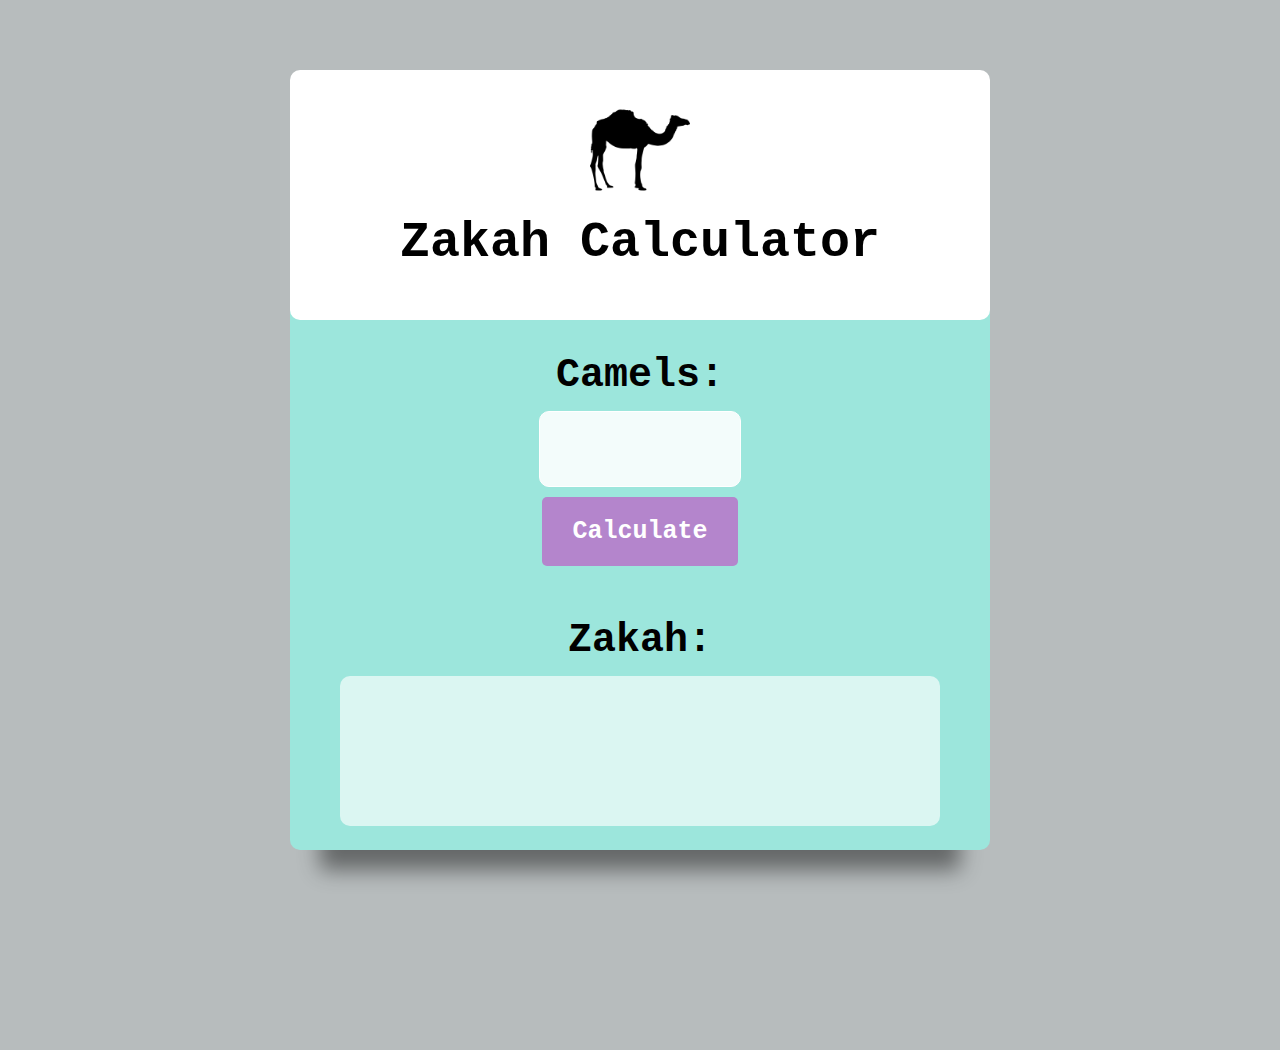
==== index.html @ 466db5ad "Add files via upload" ====
<!DOCTYPE html>
<html>
<head>
    <link rel="stylesheet" href="zakah.css">
    <title>Zakah Calculator for Camels</title>
    <meta name="viewport" content="width=device-width, initial-scale=4.0">
    <link rel="icon" href="favicon.png">
    <link rel="shortcut icon" href="favicon.png">
</head>
<body style="background-color: hsl(190, 4%, 73%)">
    <div id="box">
    <div id="titlebox"><img src="camel.png" id="pic"><h1 id="title">Zakah Calculator</h1></div>
    <h2 id="subtitle">Camels:</h2>
    <input type="number" max="1600" id="numCamels" class="no-spin" required>
    <br>
    <button type="button" id="button" onclick="calculateZakah()">Calculate</button>
    <br>
    <br>
    <h2 id="subtitle2">Zakah:</h2>
    <div id="zakahdiv">
    <strong><p id="zakahResult"></p></strong>
    </div>
    </div>
    <script src="zakah.js"></script>
</body>
</html>
---- zakah.css ----
@media screen and (max-width: 3000px) {
#button {
  font-size: 20px;
  font-weight: bold;
  font-family: 'Courier New', Courier, monospace;
  padding: 15px;
  border: 2px;
  color: hsl(0, 0%, 100%);
  background-color: hsl(280, 41%, 66%);
  border-radius: 5px;
  cursor: pointer;
  transition: background-color 0.5s ease
}


#button:hover {
  font-size: 20px;
  border: 2px;
  font-weight: bold;
  padding: 15px;
  color: hsl(280, 41%, 66%);
  background-color: hsl(0, 0%, 100%);
  border-radius: 5px;
  cursor: pointer;
}

#titlebox {
  text-align: center;
  font-family: 'Courier New', Courier, monospace;
  background-color: hsl(0, 0%, 100%);
  width: auto;
  height: 150px;
  color: #000;
  padding: 10px;
  border-radius: 10px;
  }

#box {
  text-align: center;
  background-color: hsla(172, 72%, 76%, 0.829);
  max-width: 100%;
  height: 90%;
  box-sizing: border-box;
  padding-bottom: 20%;
  color: #000;
  border-radius: 10px;
  box-shadow: 0px 50px 20px -30px rgba(0,0,0,0.45);
  }

#numCamels {
  font-size: 20px;
  font-family: 'Courier New', Courier, monospace;
  font-weight: bold;
  padding: 20px;
  background-color: hsla(0, 0%, 100%, 0.877);
  border: 1px solid hsl(0, 0%, 100%);
  border-radius: 10px;
  margin-bottom: 10px;
  margin-top: -10px;
  width: 100px;
  text-align: center;
}

#title {
  color:rgb(0, 0, 0);
  font-weight: 9000;
}

#subtitle {
  color:rgb(0, 0, 0);
  font-family: 'Courier New', Courier, monospace;
  font-size: 27px;
}
#subtitle2 {
  color:rgb(0, 0, 0);
  font-family: 'Courier New', Courier, monospace;
  font-size: 27px;
}

#pic {
  height: 50px;
  width: 50px;
  margin-top: 20px;
  margin-bottom: -20px;
}

#zakahResult {
  font-family: 'Courier New', Courier, monospace;
  font-size: 18.3px;
  color:#000;
  padding-top: 30px;
  border-radius: 10px;
  width: auto;
  height: 70px;
  text-align: center;
  opacity: 1;
}

#zakahdiv {
  padding-bottom: 10px;
  background-color: hsla(0, 0%, 100%, 0.637);
  border-radius: 10px;
  margin-bottom: -40px;
  margin-left: 20px;
  margin-right: 20px;
  margin-top: -10px;
  width: auto;
  height: 70px;
  text-align: center;
  opacity: 1;
}
@keyframes fadeIn {
  from {
    opacity: 0;
  }
  to {
    opacity: 1;
  }
}

.fade-in {
  animation: fadeIn 1s ease;
}

input.no-spin::-webkit-inner-spin-button,
input.no-spin::-webkit-outer-spin-button {
-webkit-appearance: none;
appearance: none;
margin: 0;
}
}
@media screen and (min-width: 992px) {
#button {
  font-size: 25px;
  font-weight: bold;
  font-family: 'Courier New', Courier, monospace;
  padding-right: 30px;
  padding-left: 30px;
  padding-top: 20px;
  padding-bottom: 20px;
  border: 2px;
  color: hsl(0, 0%, 100%);
  background-color: hsl(280, 41%, 66%);
  border-radius: 5px;
  cursor: pointer;
  transition: background-color 0.5s ease
 }
  
  
#button:hover {
  font-size: 25px;
  border: 2px;
  font-weight: bold;
  padding-right: 30px;
  padding-left: 30px;
  padding-top: 20px;
  padding-bottom: 20px;
  color: hsl(280, 41%, 66%);
  background-color: hsl(0, 0%, 100%);
  border-radius: 5px;
  cursor: pointer;
}

#titlebox {
  text-align: center;
  font-family: 'Courier New', Courier, monospace;
  background-color: hsl(0, 0%, 100%);
  width: auto;
  color: #000;
  margin-top: -150px;
  padding: 50px;
  border-radius: 10px;
  }

#box {
  text-align: center;
  background-color: hsla(172, 72%, 76%, 0.829);
  width: 700px;
  height: 650px;
  color: #000;
  border-radius: 10px;
  box-shadow: 0px 50px 20px -30px rgba(0,0,0,0.45);
  margin-left: auto;
  margin-right: auto;
  margin-top: 200px;
  margin-bottom: 200px;
  padding-top: 20px;
  }

#numCamels {
  font-size: 30px;
  font-family: 'Courier New', Courier, monospace;
  font-weight: bold;
  padding-left: 50px;
  padding-right: 50px;
  background-color: hsla(0, 0%, 100%, 0.877);
  border: 1px solid hsl(0, 0%, 100%);
  border-radius: 10px;
  margin-bottom: 10px;
  margin-top: -20px;
  width: 100px;
  text-align: center;
}

#title {
  color:rgb(0, 0, 0);
  font-weight: 9000;
  font-size: 50px;
}

#subtitle {
  color:rgb(0, 0, 0);
  font-family: 'Courier New', Courier, monospace;
  font-size: 40px;
}
#subtitle2 {
  color:rgb(0, 0, 0);
  font-family: 'Courier New', Courier, monospace;
  font-size: 40px;
}

#pic {
  height: 100px;
  width: 100px;
  margin-top: -20px;
  margin-bottom: -25px;
}

#zakahResult {
  font-family: 'Courier New', Courier, monospace;
  font-size: 30px;
  color:#000;
  padding-bottom: 10px;
  padding-top: 20px;
  border-radius: 10px;
  width: auto;
  height: 50px;
  text-align: center;
  opacity: 1;
}

body {
  overflow: hidden
}

#zakahdiv {
  padding-top: 10px;
  padding-bottom: 40px;
  background-color: hsla(0, 0%, 100%, 0.637);
  border-radius: 10px;
  margin-bottom: 10px;
  margin-left: 50px;
  margin-right: 50px;
  margin-top: -20px;
  width: auto;
  height: 100px;
  text-align: center;
  opacity: 1;
}
@keyframes fadeIn {
  from {
    opacity: 0;
  }
  to {
    opacity: 1;
  }
}

.fade-in {
  animation: fadeIn 1s ease;
}

input.no-spin::-webkit-inner-spin-button,
input.no-spin::-webkit-outer-spin-button {
-webkit-appearance: none;
appearance: none;
margin: 0;
}
}
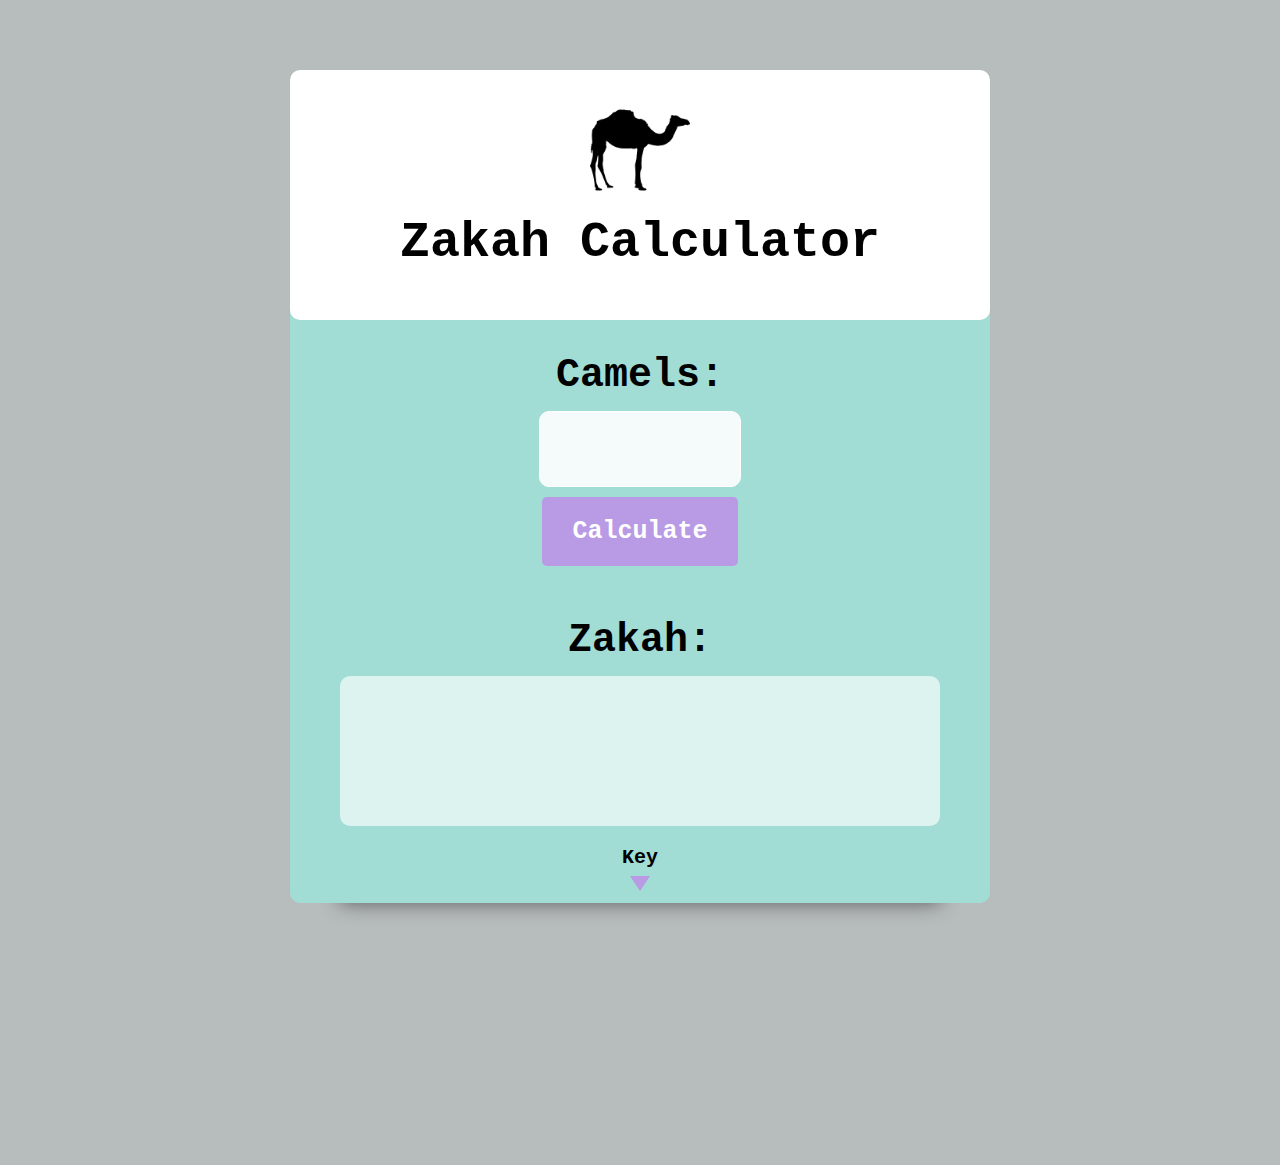
==== commit 00fce2e3: "Add files via upload" ====
--- a/index.html
+++ b/index.html
@@ -3,11 +3,12 @@
 <head>
     <link rel="stylesheet" href="zakah.css">
     <title>Zakah Calculator for Camels</title>
-    <meta name="viewport" content="width=device-width, initial-scale=4.0">
+    <meta name="viewport" content="width=device-width, initial-scale=1.0">
     <link rel="icon" href="favicon.png">
     <link rel="shortcut icon" href="favicon.png">
 </head>
 <body style="background-color: hsl(190, 4%, 73%)">
+    <div id="container">
     <div id="box">
     <div id="titlebox"><img src="camel.png" id="pic"><h1 id="title">Zakah Calculator</h1></div>
     <h2 id="subtitle">Camels:</h2>
@@ -18,7 +19,20 @@
     <br>
     <h2 id="subtitle2">Zakah:</h2>
     <div id="zakahdiv">
-    <strong><p id="zakahResult"></p></strong>
+        <strong><p id="zakahResult"></p></strong>
+    </div>
+    <div id="atext">Key</div>
+    <center><div id="arrow" onclick="toggleArrowAndKey()"></div></center>
+    <br>
+    <br>
+    <div id="key">
+        <strong><p>Bint Makhād: An almost 2-year-old she-camel</p></strong>
+        <strong><p>Bint Labūn: An almost 3-year-old she-camel</p></strong>
+        <strong><p>Hiqqah: An almost 4-year-old she-camel</p></strong>
+        <strong><p>Jadha'ah: An almost 5-year-old she-camel</p></strong>
+    </div>
+    <br>
+    <br>
     </div>
     </div>
     <script src="zakah.js"></script>
@@ -27,4 +41,3 @@
 
 
 
-
--- a/zakah.css
+++ b/zakah.css
@@ -1,282 +1,366 @@
 
 @media screen and (max-width: 3000px) {
-#button {
-  font-size: 20px;
-  font-weight: bold;
-  font-family: 'Courier New', Courier, monospace;
-  padding: 15px;
-  border: 2px;
-  color: hsl(0, 0%, 100%);
-  background-color: hsl(280, 41%, 66%);
-  border-radius: 5px;
-  cursor: pointer;
-  transition: background-color 0.5s ease
-}
-
-
-#button:hover {
-  font-size: 20px;
-  border: 2px;
-  font-weight: bold;
-  padding: 15px;
-  color: hsl(280, 41%, 66%);
-  background-color: hsl(0, 0%, 100%);
-  border-radius: 5px;
-  cursor: pointer;
-}
-
-#titlebox {
-  text-align: center;
-  font-family: 'Courier New', Courier, monospace;
-  background-color: hsl(0, 0%, 100%);
-  width: auto;
-  height: 150px;
-  color: #000;
-  padding: 10px;
-  border-radius: 10px;
-  }
-
-#box {
-  text-align: center;
-  background-color: hsla(172, 72%, 76%, 0.829);
-  max-width: 100%;
-  height: 90%;
-  box-sizing: border-box;
-  padding-bottom: 20%;
-  color: #000;
-  border-radius: 10px;
-  box-shadow: 0px 50px 20px -30px rgba(0,0,0,0.45);
-  }
-
-#numCamels {
-  font-size: 20px;
-  font-family: 'Courier New', Courier, monospace;
-  font-weight: bold;
-  padding: 20px;
-  background-color: hsla(0, 0%, 100%, 0.877);
-  border: 1px solid hsl(0, 0%, 100%);
-  border-radius: 10px;
-  margin-bottom: 10px;
-  margin-top: -10px;
-  width: 100px;
-  text-align: center;
-}
-
-#title {
-  color:rgb(0, 0, 0);
-  font-weight: 9000;
-}
-
-#subtitle {
-  color:rgb(0, 0, 0);
-  font-family: 'Courier New', Courier, monospace;
-  font-size: 27px;
-}
-#subtitle2 {
-  color:rgb(0, 0, 0);
-  font-family: 'Courier New', Courier, monospace;
-  font-size: 27px;
-}
-
-#pic {
-  height: 50px;
-  width: 50px;
-  margin-top: 20px;
-  margin-bottom: -20px;
-}
-
-#zakahResult {
-  font-family: 'Courier New', Courier, monospace;
-  font-size: 18.3px;
-  color:#000;
-  padding-top: 30px;
-  border-radius: 10px;
-  width: auto;
-  height: 70px;
-  text-align: center;
-  opacity: 1;
-}
-
-#zakahdiv {
-  padding-bottom: 10px;
-  background-color: hsla(0, 0%, 100%, 0.637);
-  border-radius: 10px;
-  margin-bottom: -40px;
-  margin-left: 20px;
-  margin-right: 20px;
-  margin-top: -10px;
-  width: auto;
-  height: 70px;
-  text-align: center;
-  opacity: 1;
-}
-@keyframes fadeIn {
-  from {
-    opacity: 0;
-  }
-  to {
+  #button {
+    font-size: 20px;
+    font-weight: bold;
+    font-family: 'Courier New', Courier, monospace;
+    padding: 15px;
+    border: 2px;
+    color: hsl(0, 0%, 100%);
+    background-color: hsl(264, 59%, 75%);
+    border-radius: 5px;
+    cursor: pointer;
+    transition: background-color 0.5s ease
+  }
+  
+  #button:hover {
+    font-size: 20px;
+    border: 2px;
+    font-weight: bold;
+    padding: 15px;
+    color: hsl(264, 59%, 75%);
+    background-color: hsl(0, 0%, 100%);
+    border-radius: 5px;
+    cursor: pointer;
+  }
+  
+  #titlebox {
+    text-align: center;
+    font-family: 'Courier New', Courier, monospace;
+    background-color: hsl(0, 0%, 100%);
+    width: auto;
+    height: 150px;
+    color: #000;
+    padding: 10px;
+    border-radius: 10px;
+    }
+  
+  #box {
+    text-align: center;
+    background-color: hsl(172, 46%, 75%);
+    max-width: 100%;
+    height: 605px;
+    box-sizing: border-box;
+    padding-bottom: 20%;
+    color: #000;
+    border-radius: 10px;
+    box-shadow: 0px 50px 20px -50px rgba(0,0,0,0.45);
+    position: initial;
+    z-index: 1;
+    }
+
+  #key {
+    text-align: center;
+    font-family: 'Courier New', Courier, monospace;
+    font-size: 12px;
+    background-color: hsl(0, 0%, 100%);
+    width: auto;
+    color: #000;
+    padding: 20px;
+    margin-top: -35px;
+    border-radius: 10px;
+    display: block;
+    transform: translateY(-240px);
+    transition: transform 0.5s ease;
+    z-index: -1;
+    position: relative;
+    box-shadow: 0px 50px 20px -50px rgba(0,0,0,0.45);
+    }
+  
+  #atext {
+    font-size: 20px;
+    font-family: 'Courier New', Courier, monospace;
+    font-weight: bold;
+    padding-bottom: 7px;
+    padding-top: 55px;
+    }
+  
+  #arrow {
+      width: 0;
+      height: 0;
+      rotate: 180deg;
+      border-left: 10px solid transparent;
+      border-right: 10px solid transparent;
+      border-bottom: 15px solid hsl(264, 59%, 75%);
+      cursor: pointer;
+      transition: transform 0.3s ease;
+      }
+  
+  #arrow.collapsed {
+      transform: rotate(0deg);
+      transition: transform 0.3s ease;
+      }
+  
+  #numCamels {
+    font-size: 20px;
+    font-family: 'Courier New', Courier, monospace;
+    font-weight: bold;
+    padding: 20px;
+    background-color: hsla(0, 0%, 100%, 0.877);
+    border: 1px solid hsl(0, 0%, 100%);
+    border-radius: 10px;
+    margin-bottom: 10px;
+    margin-top: -10px;
+    width: 100px;
+    text-align: center;
+  }
+  
+  #title {
+    color:rgb(0, 0, 0);
+  }
+  
+  #subtitle {
+    color:rgb(0, 0, 0);
+    font-family: 'Courier New', Courier, monospace;
+    font-size: 27px;
+  }
+  #subtitle2 {
+    color:rgb(0, 0, 0);
+    font-family: 'Courier New', Courier, monospace;
+    font-size: 27px;
+  }
+  
+  #pic {
+    height: 50px;
+    width: 50px;
+    margin-top: 20px;
+    margin-bottom: -20px;
+  }
+  
+  #zakahResult {
+    font-family: 'Courier New', Courier, monospace;
+    font-size: 18.3px;
+    color:#000;
+    padding-top: 30px;
+    border-radius: 10px;
+    width: auto;
+    height: 70px;
+    text-align: center;
     opacity: 1;
   }
-}
-
-.fade-in {
-  animation: fadeIn 1s ease;
-}
-
-input.no-spin::-webkit-inner-spin-button,
-input.no-spin::-webkit-outer-spin-button {
--webkit-appearance: none;
-appearance: none;
-margin: 0;
-}
-}
-@media screen and (min-width: 992px) {
-#button {
-  font-size: 25px;
-  font-weight: bold;
-  font-family: 'Courier New', Courier, monospace;
-  padding-right: 30px;
-  padding-left: 30px;
-  padding-top: 20px;
-  padding-bottom: 20px;
-  border: 2px;
-  color: hsl(0, 0%, 100%);
-  background-color: hsl(280, 41%, 66%);
-  border-radius: 5px;
-  cursor: pointer;
-  transition: background-color 0.5s ease
- }
-  
-  
-#button:hover {
-  font-size: 25px;
-  border: 2px;
-  font-weight: bold;
-  padding-right: 30px;
-  padding-left: 30px;
-  padding-top: 20px;
-  padding-bottom: 20px;
-  color: hsl(280, 41%, 66%);
-  background-color: hsl(0, 0%, 100%);
-  border-radius: 5px;
-  cursor: pointer;
-}
-
-#titlebox {
-  text-align: center;
-  font-family: 'Courier New', Courier, monospace;
-  background-color: hsl(0, 0%, 100%);
-  width: auto;
-  color: #000;
-  margin-top: -150px;
-  padding: 50px;
-  border-radius: 10px;
-  }
-
-#box {
-  text-align: center;
-  background-color: hsla(172, 72%, 76%, 0.829);
-  width: 700px;
-  height: 650px;
-  color: #000;
-  border-radius: 10px;
-  box-shadow: 0px 50px 20px -30px rgba(0,0,0,0.45);
-  margin-left: auto;
-  margin-right: auto;
-  margin-top: 200px;
-  margin-bottom: 200px;
-  padding-top: 20px;
-  }
-
-#numCamels {
-  font-size: 30px;
-  font-family: 'Courier New', Courier, monospace;
-  font-weight: bold;
-  padding-left: 50px;
-  padding-right: 50px;
-  background-color: hsla(0, 0%, 100%, 0.877);
-  border: 1px solid hsl(0, 0%, 100%);
-  border-radius: 10px;
-  margin-bottom: 10px;
-  margin-top: -20px;
-  width: 100px;
-  text-align: center;
-}
-
-#title {
-  color:rgb(0, 0, 0);
-  font-weight: 9000;
-  font-size: 50px;
-}
-
-#subtitle {
-  color:rgb(0, 0, 0);
-  font-family: 'Courier New', Courier, monospace;
-  font-size: 40px;
-}
-#subtitle2 {
-  color:rgb(0, 0, 0);
-  font-family: 'Courier New', Courier, monospace;
-  font-size: 40px;
-}
-
-#pic {
-  height: 100px;
-  width: 100px;
-  margin-top: -20px;
-  margin-bottom: -25px;
-}
-
-#zakahResult {
-  font-family: 'Courier New', Courier, monospace;
-  font-size: 30px;
-  color:#000;
-  padding-bottom: 10px;
-  padding-top: 20px;
-  border-radius: 10px;
-  width: auto;
-  height: 50px;
-  text-align: center;
-  opacity: 1;
-}
-
-body {
-  overflow: hidden
-}
-
-#zakahdiv {
-  padding-top: 10px;
-  padding-bottom: 40px;
-  background-color: hsla(0, 0%, 100%, 0.637);
-  border-radius: 10px;
-  margin-bottom: 10px;
-  margin-left: 50px;
-  margin-right: 50px;
-  margin-top: -20px;
-  width: auto;
-  height: 100px;
-  text-align: center;
-  opacity: 1;
-}
-@keyframes fadeIn {
-  from {
-    opacity: 0;
-  }
-  to {
+  
+  #zakahdiv {
+    padding-bottom: 10px;
+    background-color: hsla(0, 0%, 100%, 0.637);
+    border-radius: 10px;
+    margin-bottom: -40px;
+    margin-left: 20px;
+    margin-right: 20px;
+    margin-top: -10px;
+    width: auto;
+    height: 70px;
+    text-align: center;
     opacity: 1;
   }
-}
-
-.fade-in {
-  animation: fadeIn 1s ease;
-}
-
-input.no-spin::-webkit-inner-spin-button,
-input.no-spin::-webkit-outer-spin-button {
--webkit-appearance: none;
-appearance: none;
-margin: 0;
-}
-}
-
-
+  @keyframes fadeIn {
+    from {
+      opacity: 0;
+    }
+    to {
+      opacity: 1;
+    }
+  }
+  
+  .fade-in {
+    animation: fadeIn 1s ease;
+  }
+  
+  input.no-spin::-webkit-inner-spin-button,
+  input.no-spin::-webkit-outer-spin-button {
+  -webkit-appearance: none;
+  appearance: none;
+  margin: 0;
+  }
+  }
+  
+  @media screen and (min-width: 992px) {
+  #button {
+    font-size: 25px;
+    font-weight: bold;
+    font-family: 'Courier New', Courier, monospace;
+    padding-right: 30px;
+    padding-left: 30px;
+    padding-top: 20px;
+    padding-bottom: 20px;
+    border: 2px;
+    color: hsl(0, 0%, 100%);
+    background-color: hsl(264, 59%, 75%);
+    border-radius: 5px;
+    cursor: pointer;
+    transition: background-color 0.5s ease
+   }
+    
+  #button:hover {
+    font-size: 25px;
+    border: 2px;
+    font-weight: bold;
+    padding-right: 30px;
+    padding-left: 30px;
+    padding-top: 20px;
+    padding-bottom: 20px;
+    color: hsl(264, 59%, 75%);
+    background-color: hsl(0, 0%, 100%);
+    border-radius: 5px;
+    cursor: pointer;
+  }
+  
+  #titlebox {
+    text-align: center;
+    font-family: 'Courier New', Courier, monospace;
+    background-color: hsl(0, 0%, 100%);
+    width: auto;
+    color: #000;
+    margin-top: -150px;
+    padding: 50px;
+    border-radius: 10px;
+    }
+
+  #key {
+    text-align: center;
+    font-family: 'Courier New', Courier, monospace;
+    font-size: 20px;
+    background-color: hsl(0, 0%, 100%);
+    box-shadow: 0px 50px 20px -50px rgba(0,0,0,0.45);
+    width: auto;
+    color: #000;
+    border-radius: 10px;
+    margin-top: -30px;
+    display: block;
+    transform: translateY(-240px);
+    transition: transform 0.5s ease;
+    z-index: -1;
+    position: relative;
+    }
+    
+  #box {
+    text-align: center;
+    background-color: hsl(172, 46%, 75%);
+    width: 700px;
+    height: 703px;
+    color: #000;
+    border-radius: 10px;
+    box-shadow: 0px 50px 20px -50px rgba(0,0,0,0.45);
+    margin-left: auto;
+    margin-right: auto;
+    margin-top: 200px;
+    margin-bottom: 200px;
+    padding-top: 20px;
+    position: initial;
+    z-index: 1;
+    }
+
+  #atext {
+    font-size: 20px;
+    font-family: 'Courier New', Courier, monospace;
+    font-weight: bold;
+    padding-bottom: 7px;
+    padding-top: 10px;
+    }
+
+  #arrow {
+    width: 0;
+    height: 0;
+    rotate: 180deg;
+    border-left: 10px solid transparent;
+    border-right: 10px solid transparent;
+    border-bottom: 15px solid hsl(264, 59%, 75%);
+    cursor: pointer;
+    transition: transform 0.3s ease;
+    }
+
+  #arrow.collapsed {
+    transform: rotate(0deg);
+    transition: transform 0.3s ease;
+    }
+    
+  #numCamels {
+    font-size: 30px;
+    font-family: 'Courier New', Courier, monospace;
+    font-weight: bold;
+    padding-left: 60px;
+    padding-right: 40px;
+    padding-top: 20px;
+    padding-bottom: 20px;
+    background-color: hsla(0, 0%, 100%, 0.877);
+    border: 1px solid hsl(0, 0%, 100%);
+    border-radius: 10px;
+    margin-bottom: 10px;
+    margin-top: -20px;
+    width: 100px;
+    text-align: center;
+  }
+  
+  #title {
+    color:rgb(0, 0, 0);
+    font-size: 50px;
+  }
+  
+  #subtitle {
+    color:rgb(0, 0, 0);
+    font-family: 'Courier New', Courier, monospace;
+    font-size: 40px;
+  }
+
+  #subtitle2 {
+    color:rgb(0, 0, 0);
+    font-family: 'Courier New', Courier, monospace;
+    font-size: 40px;
+  }
+  
+  #pic {
+    height: 100px;
+    width: 100px;
+    margin-top: -20px;
+    margin-bottom: -25px;
+  }
+  
+  #zakahResult {
+    font-family: 'Courier New', Courier, monospace;
+    font-size: 30px;
+    color:#000;
+    padding-bottom: 10px;
+    padding-top: 20px;
+    border-radius: 10px;
+    width: auto;
+    height: 50px;
+    text-align: center;
+    opacity: 1;
+  }
+  
+  #zakahdiv {
+    padding-top: 10px;
+    padding-bottom: 40px;
+    background-color: hsla(0, 0%, 100%, 0.637);
+    border-radius: 10px;
+    margin-bottom: 10px;
+    margin-left: 50px;
+    margin-right: 50px;
+    margin-top: -20px;
+    width: auto;
+    height: 100px;
+    text-align: center;
+    opacity: 1;
+    z-index: 1;
+  }
+  @keyframes fadeIn {
+    from {
+      opacity: 0;
+    }
+    to {
+      opacity: 1;
+    }
+  }
+  
+  .fade-in {
+    animation: fadeIn 1s ease;
+  }
+  
+  input.no-spin::-webkit-inner-spin-button,
+  input.no-spin::-webkit-outer-spin-button {
+  -webkit-appearance: none;
+  appearance: none;
+  margin: 0;
+  }
+  }
+  
+  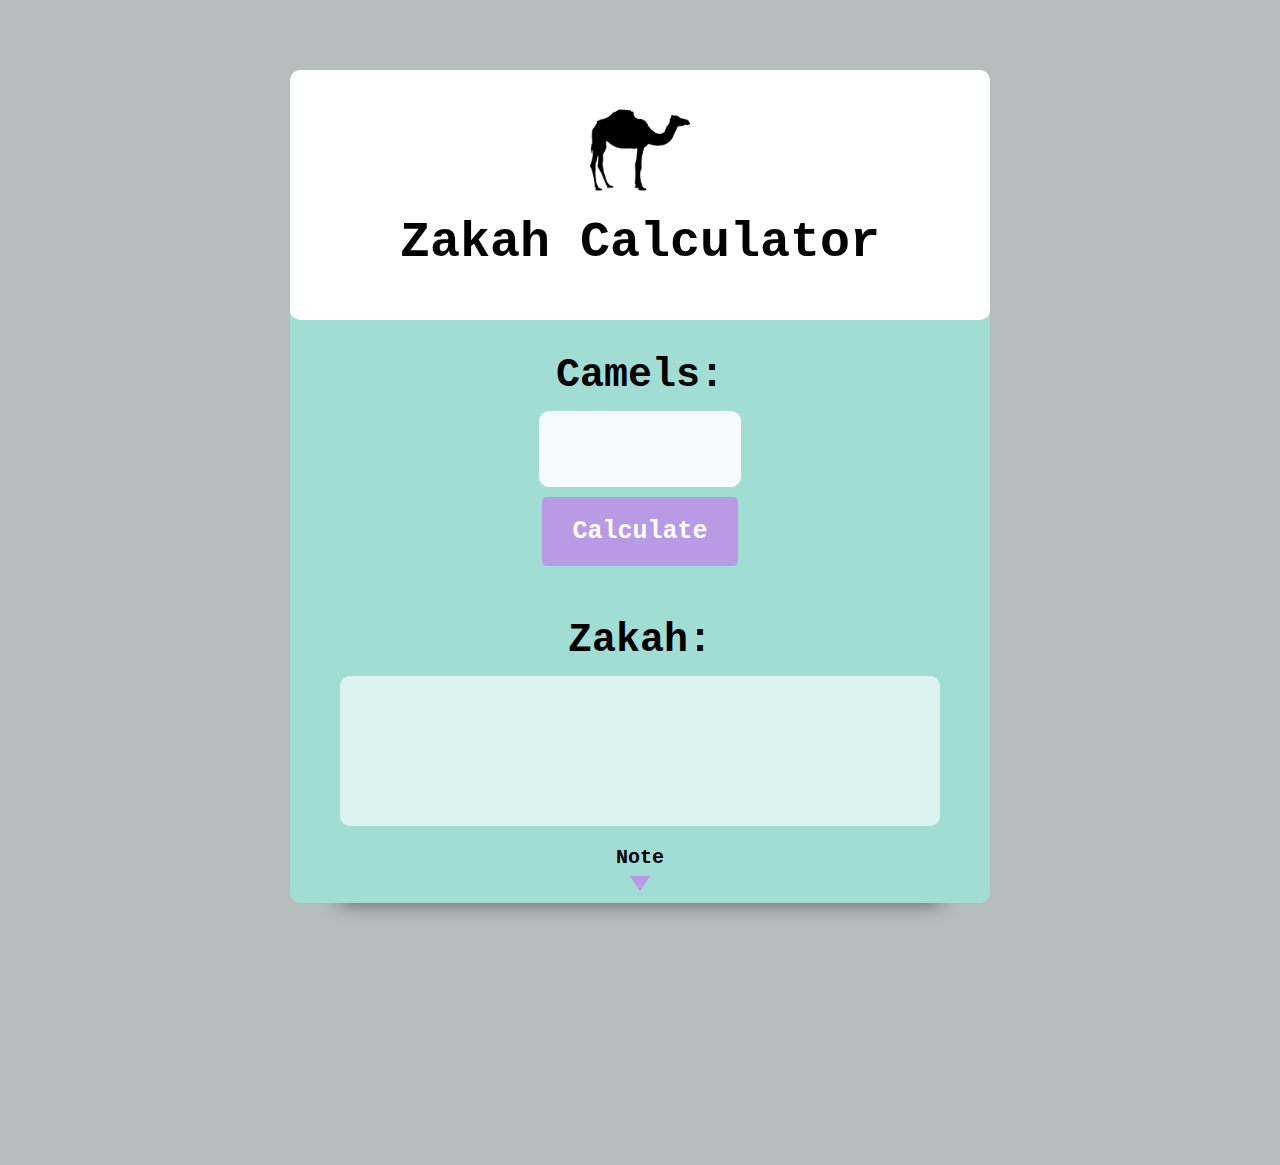
==== commit 2d38fc5b: "Update index.html" ====
--- a/index.html
+++ b/index.html
@@ -21,7 +21,7 @@
     <div id="zakahdiv">
         <strong><p id="zakahResult"></p></strong>
     </div>
-    <div id="atext">Key</div>
+    <div id="atext">Note</div>
     <center><div id="arrow" onclick="toggleArrowAndKey()"></div></center>
     <br>
     <br>
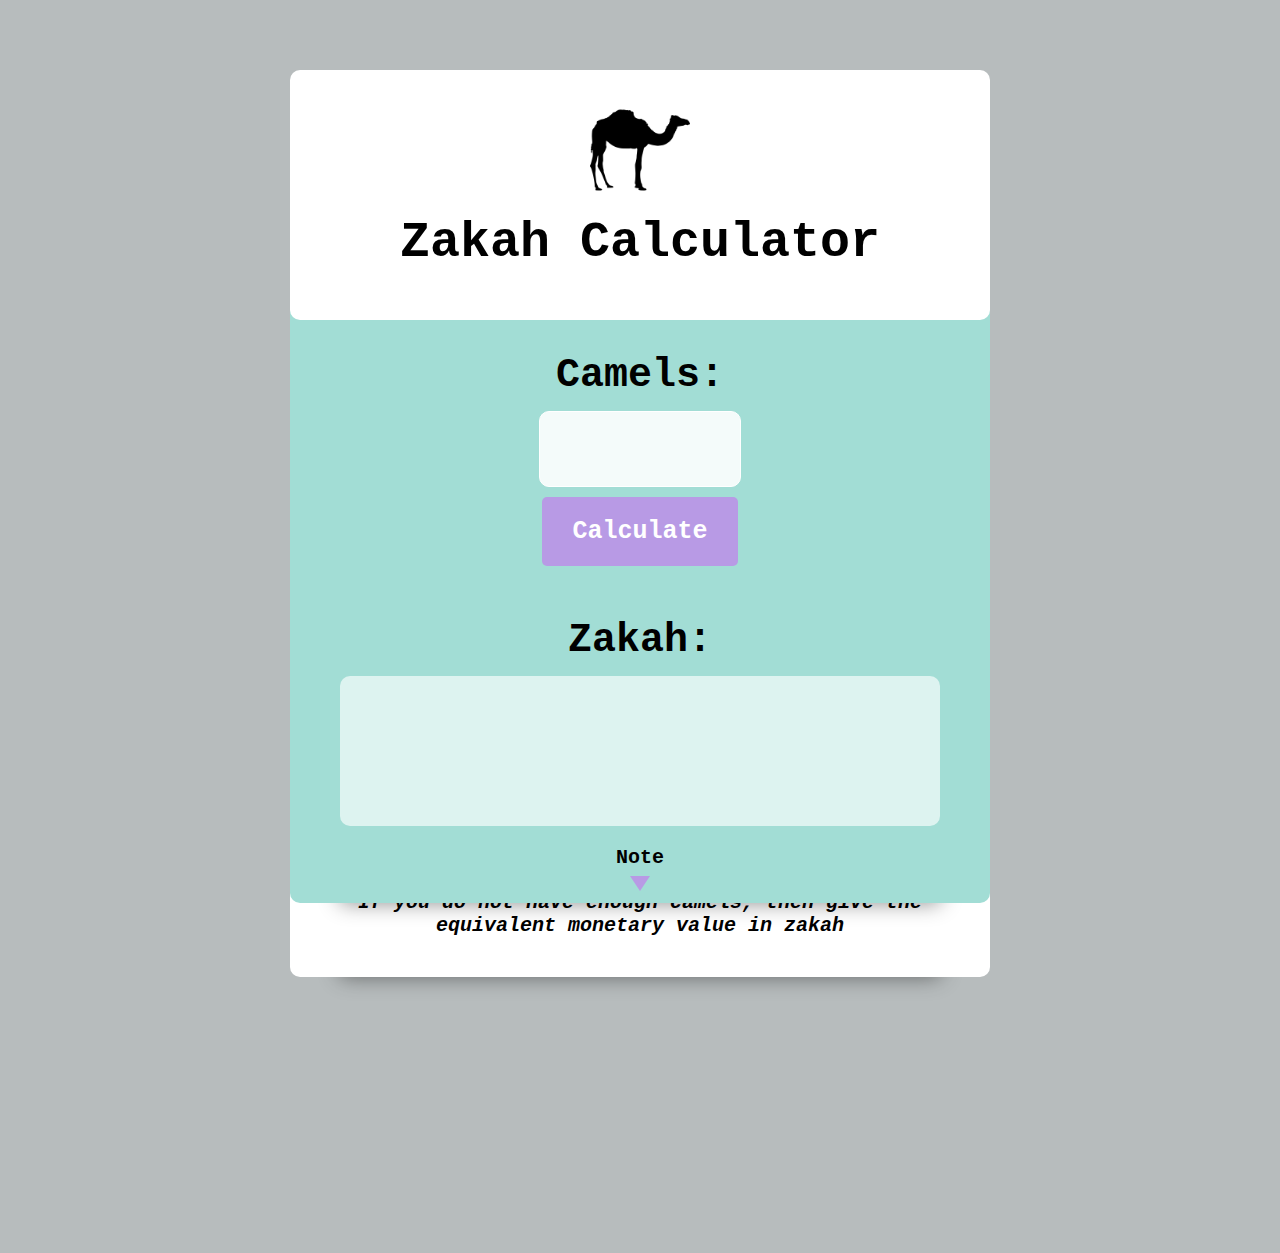
==== commit 39828943: "Update index.html" ====
--- a/index.html
+++ b/index.html
@@ -12,7 +12,7 @@
     <div id="box">
     <div id="titlebox"><img src="camel.png" id="pic"><h1 id="title">Zakah Calculator</h1></div>
     <h2 id="subtitle">Camels:</h2>
-    <input type="number" max="1600" id="numCamels" class="no-spin" required>
+    <input type="number" id="numCamels" class="no-spin" required>
     <br>
     <button type="button" id="button" onclick="calculateZakah()">Calculate</button>
     <br>
@@ -30,6 +30,8 @@
         <strong><p>Bint Labūn: An almost 3-year-old she-camel</p></strong>
         <strong><p>Hiqqah: An almost 4-year-old she-camel</p></strong>
         <strong><p>Jadha'ah: An almost 5-year-old she-camel</p></strong>
+        <hr id="solid">
+        <strong><p><i>If you do not have enough camels, then give the equivalent monetary value in zakah</i></p></strong>
     </div>
     <br>
     <br>
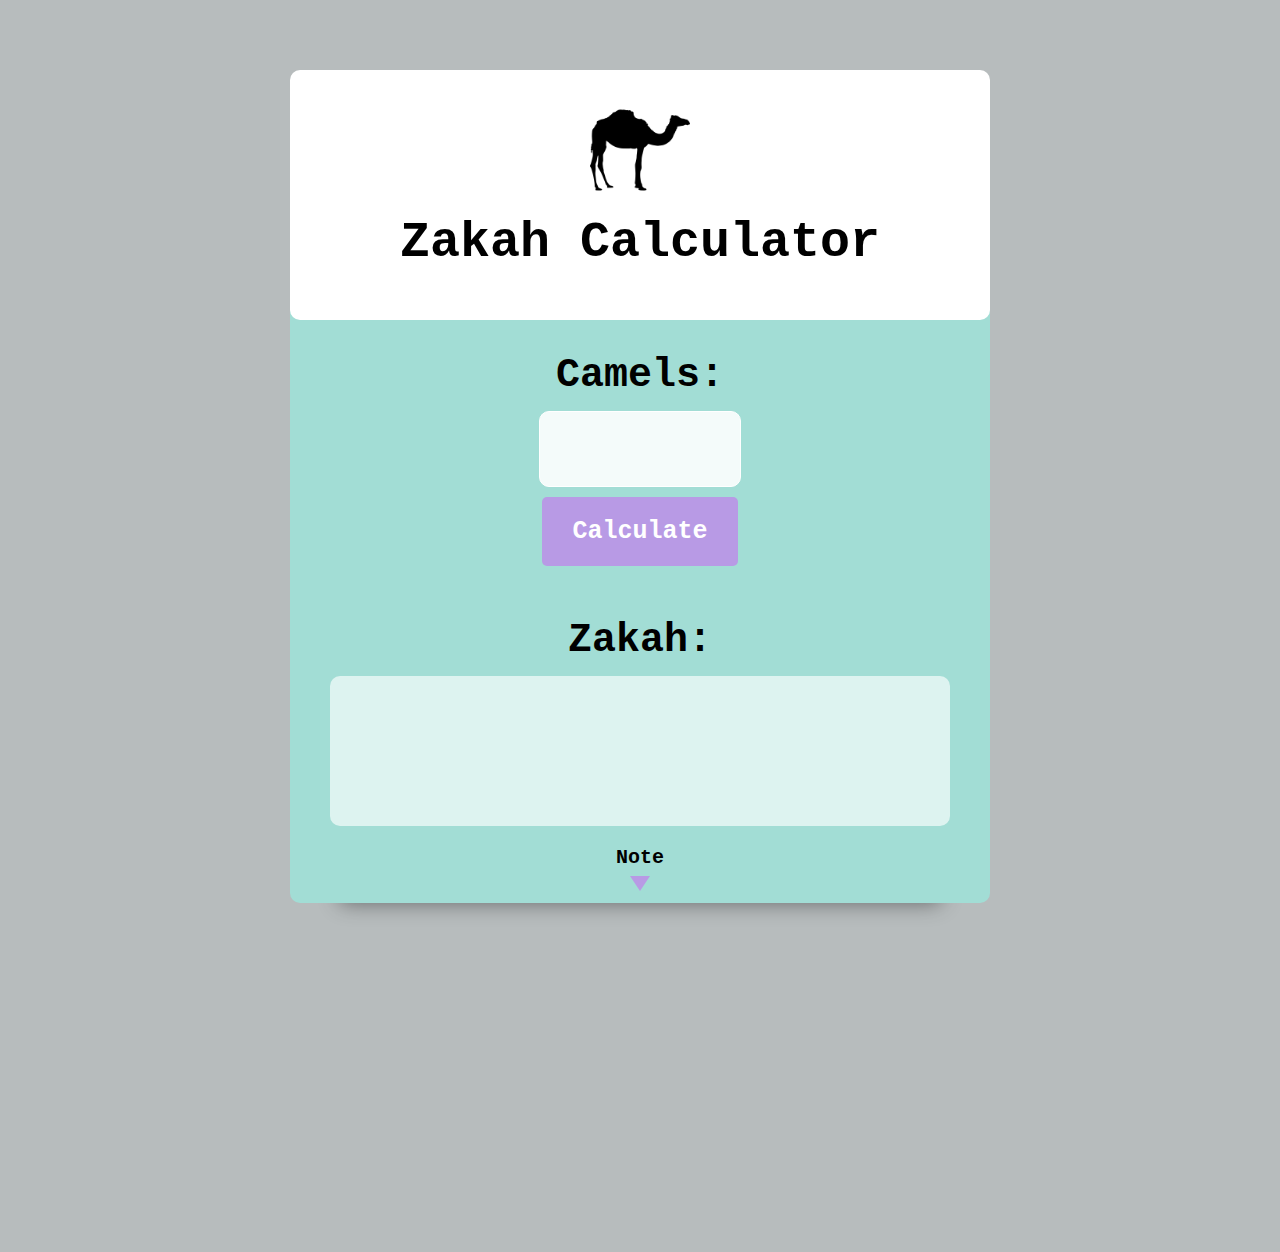
==== commit d0e68441: "Update index.html" ====
--- a/index.html
+++ b/index.html
@@ -12,7 +12,7 @@
     <div id="box">
     <div id="titlebox"><img src="camel.png" id="pic"><h1 id="title">Zakah Calculator</h1></div>
     <h2 id="subtitle">Camels:</h2>
-    <input type="number" id="numCamels" class="no-spin" required>
+    <input type="text" id="numCamels" pattern="[0-9]*" oninput="this.value = this.value.replace(/[^0-9]/, '')" class="no-spin" required>
     <br>
     <button type="button" id="button" onclick="calculateZakah()">Calculate</button>
     <br>
--- a/zakah.css
+++ b/zakah.css
@@ -60,7 +60,7 @@
     margin-top: -35px;
     border-radius: 10px;
     display: block;
-    transform: translateY(-240px);
+    transform: translateY(-350px);
     transition: transform 0.5s ease;
     z-index: -1;
     position: relative;
@@ -103,6 +103,7 @@
     margin-top: -10px;
     width: 100px;
     text-align: center;
+    transition: width 0.2s;
   }
   
   #title {
@@ -127,9 +128,14 @@
     margin-bottom: -20px;
   }
   
+  #solid {
+    border-top: 10px;
+    border-color:#000;
+  }
+  
   #zakahResult {
     font-family: 'Courier New', Courier, monospace;
-    font-size: 18.3px;
+    font-size: 15px;
     color:#000;
     padding-top: 30px;
     border-radius: 10px;
@@ -226,7 +232,7 @@
     border-radius: 10px;
     margin-top: -30px;
     display: block;
-    transform: translateY(-240px);
+    transform: translateY(-350px);
     transition: transform 0.5s ease;
     z-index: -1;
     position: relative;
@@ -277,8 +283,6 @@
     font-size: 30px;
     font-family: 'Courier New', Courier, monospace;
     font-weight: bold;
-    padding-left: 60px;
-    padding-right: 40px;
     padding-top: 20px;
     padding-bottom: 20px;
     background-color: hsla(0, 0%, 100%, 0.877);
@@ -286,8 +290,9 @@
     border-radius: 10px;
     margin-bottom: 10px;
     margin-top: -20px;
-    width: 100px;
-    text-align: center;
+    width: 160px;
+    text-align: center;
+    transition: width 0.2s;
   }
   
   #title {
@@ -313,6 +318,11 @@
     margin-top: -20px;
     margin-bottom: -25px;
   }
+
+  #solid {
+    border-top: 10px;
+    border-color:#000;
+  }
   
   #zakahResult {
     font-family: 'Courier New', Courier, monospace;
@@ -333,8 +343,8 @@
     background-color: hsla(0, 0%, 100%, 0.637);
     border-radius: 10px;
     margin-bottom: 10px;
-    margin-left: 50px;
-    margin-right: 50px;
+    margin-left: 40px;
+    margin-right: 40px;
     margin-top: -20px;
     width: auto;
     height: 100px;
@@ -363,4 +373,4 @@
   }
   }
   
-  +  
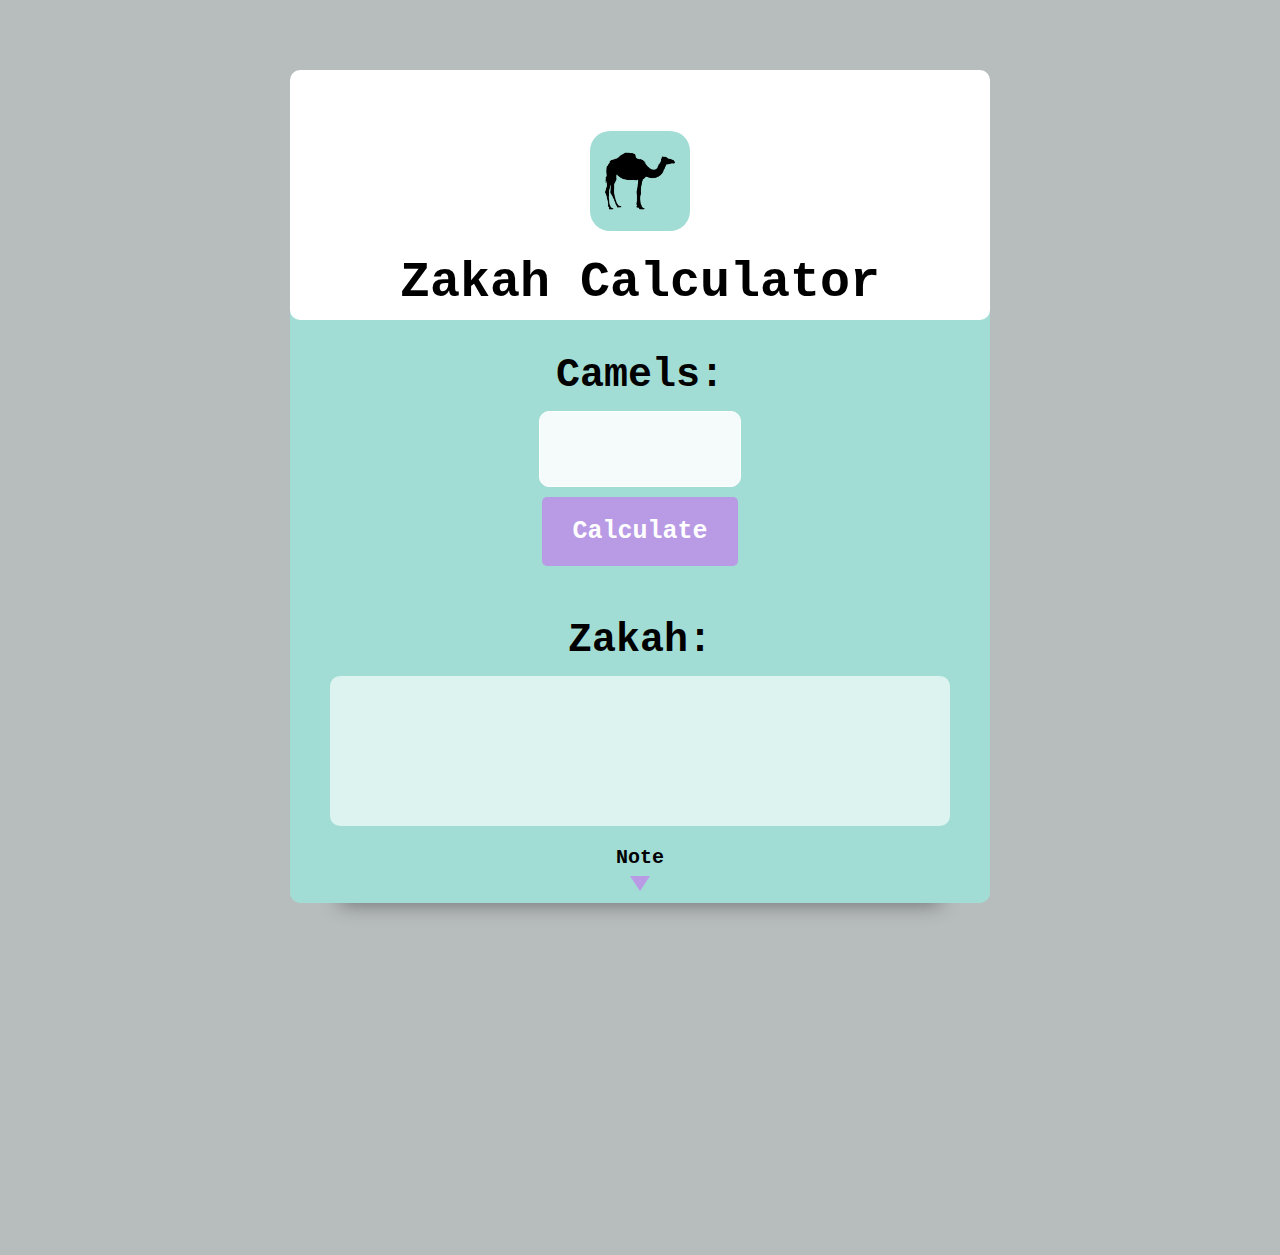
==== commit 51d6f185: "Update and rename Index.html to index.html" ====
--- a/index.html
+++ b/index.html
@@ -1,45 +1,74 @@
 <!DOCTYPE html>
 <html>
-<head>
-    <link rel="stylesheet" href="zakah.css">
+  <head>
+    <link rel="stylesheet" href="zakah.css" />
     <title>Zakah Calculator for Camels</title>
-    <meta name="viewport" content="width=device-width, initial-scale=1.0">
-    <link rel="icon" href="favicon.png">
-    <link rel="shortcut icon" href="favicon.png">
-</head>
-<body style="background-color: hsl(190, 4%, 73%)">
-    <div id="container">
+    <meta name="viewport" content="width=device-width, initial-scale=1.0" />
+    <link rel="icon" href="favicon.png" />
+    <link rel="shortcut icon" href="favicon.png" />
+  </head>
+  <body style="background-color: hsl(190, 4%, 73%)">
     <div id="box">
-    <div id="titlebox"><img src="camel.png" id="pic"><h1 id="title">Zakah Calculator</h1></div>
-    <h2 id="subtitle">Camels:</h2>
-    <input type="text" id="numCamels" pattern="[0-9]*" oninput="this.value = this.value.replace(/[^0-9]/, '')" class="no-spin" required>
-    <br>
-    <button type="button" id="button" onclick="calculateZakah()">Calculate</button>
-    <br>
-    <br>
-    <h2 id="subtitle2">Zakah:</h2>
-    <div id="zakahdiv">
+      <div id="titlebox">
+        <div id="menu" onclick="this.classList.toggle('open')" title="Camels">
+          <a id="cowpng" href="cows.html">
+            <div id="button1" title="Cows">
+              <img
+                src="cow.png"
+                style="width: 40px; height: 35px; visibility: hidden"
+              />
+            </div>
+          </a>
+          <a id="sheeppng" href="sheep.html">
+            <div id="button2" title="Sheep">
+              <img
+                src="sheep.png"
+                style="width: 40px; height: 35px; visibility: hidden"
+              />
+            </div>
+          </a>
+        </div>
+        <h1 id="title">Zakah Calculator</h1>
+      </div>
+      <h2 id="subtitle">Camels:</h2>
+      <input
+        type="text"
+        id="numCamels"
+        pattern="[0-9]*"
+        oninput="this.value = this.value.replace(/[^0-9]/, '')"
+        class="no-spin"
+        required
+      />
+      <br />
+      <button type="button" id="button" onclick="calculateZakah()">
+        Calculate
+      </button>
+      <br />
+      <br />
+      <h2 id="subtitle2">Zakah:</h2>
+      <div id="zakahdiv">
         <strong><p id="zakahResult"></p></strong>
-    </div>
-    <div id="atext">Note</div>
-    <center><div id="arrow" onclick="toggleArrowAndKey()"></div></center>
-    <br>
-    <br>
-    <div id="key">
+      </div>
+      <div id="atext">Note</div>
+      <center><div id="arrow" onclick="toggleArrowAndKey()"></div></center>
+      <br />
+      <br />
+      <div id="key">
         <strong><p>Bint Makhād: An almost 2-year-old she-camel</p></strong>
         <strong><p>Bint Labūn: An almost 3-year-old she-camel</p></strong>
         <strong><p>Hiqqah: An almost 4-year-old she-camel</p></strong>
         <strong><p>Jadha'ah: An almost 5-year-old she-camel</p></strong>
-        <hr id="solid">
-        <strong><p><i>If you do not have enough camels, then give the equivalent monetary value in zakah</i></p></strong>
+        <hr id="solid" />
+        <strong
+          ><p>
+            If you do not have enough camels, then give the equivalent monetary
+            value in zakah
+          </p></strong
+        >
+      </div>
+      <br />
+      <br />
     </div>
-    <br>
-    <br>
-    </div>
-    </div>
-    <script src="zakah.js"></script>
-</body>
+    <script src="camels.js"></script>
+  </body>
 </html>
-
-
-
--- a/zakah.css
+++ b/zakah.css
@@ -1,18 +1,17 @@
-
 @media screen and (max-width: 3000px) {
   #button {
     font-size: 20px;
     font-weight: bold;
-    font-family: 'Courier New', Courier, monospace;
+    font-family: "Courier New", Courier, monospace;
     padding: 15px;
     border: 2px;
     color: hsl(0, 0%, 100%);
     background-color: hsl(264, 59%, 75%);
     border-radius: 5px;
     cursor: pointer;
-    transition: background-color 0.5s ease
-  }
-  
+    transition: background-color 0.5s ease;
+  }
+
   #button:hover {
     font-size: 20px;
     border: 2px;
@@ -23,18 +22,18 @@
     border-radius: 5px;
     cursor: pointer;
   }
-  
+
   #titlebox {
     text-align: center;
-    font-family: 'Courier New', Courier, monospace;
+    font-family: "Courier New", Courier, monospace;
     background-color: hsl(0, 0%, 100%);
     width: auto;
     height: 150px;
     color: #000;
     padding: 10px;
     border-radius: 10px;
-    }
-  
+  }
+
   #box {
     text-align: center;
     background-color: hsl(172, 46%, 75%);
@@ -44,14 +43,14 @@
     padding-bottom: 20%;
     color: #000;
     border-radius: 10px;
-    box-shadow: 0px 50px 20px -50px rgba(0,0,0,0.45);
+    box-shadow: 0px 50px 20px -50px rgba(0, 0, 0, 0.45);
     position: initial;
     z-index: 1;
-    }
+  }
 
   #key {
     text-align: center;
-    font-family: 'Courier New', Courier, monospace;
+    font-family: "Courier New", Courier, monospace;
     font-size: 12px;
     background-color: hsl(0, 0%, 100%);
     width: auto;
@@ -60,40 +59,40 @@
     margin-top: -35px;
     border-radius: 10px;
     display: block;
-    transform: translateY(-350px);
+    transform: translateY(-450px);
     transition: transform 0.5s ease;
     z-index: -1;
     position: relative;
-    box-shadow: 0px 50px 20px -50px rgba(0,0,0,0.45);
-    }
-  
+    box-shadow: 0px 50px 20px -50px rgba(0, 0, 0, 0.45);
+  }
+
   #atext {
     font-size: 20px;
-    font-family: 'Courier New', Courier, monospace;
+    font-family: "Courier New", Courier, monospace;
     font-weight: bold;
     padding-bottom: 7px;
     padding-top: 55px;
-    }
-  
+  }
+
   #arrow {
-      width: 0;
-      height: 0;
-      rotate: 180deg;
-      border-left: 10px solid transparent;
-      border-right: 10px solid transparent;
-      border-bottom: 15px solid hsl(264, 59%, 75%);
-      cursor: pointer;
-      transition: transform 0.3s ease;
-      }
-  
+    width: 0;
+    height: 0;
+    rotate: 180deg;
+    border-left: 10px solid transparent;
+    border-right: 10px solid transparent;
+    border-bottom: 15px solid hsl(264, 59%, 75%);
+    cursor: pointer;
+    transition: transform 0.3s ease;
+  }
+
   #arrow.collapsed {
-      transform: rotate(0deg);
-      transition: transform 0.3s ease;
-      }
-  
+    transform: rotate(0deg);
+    transition: transform 0.3s ease;
+  }
+
   #numCamels {
     font-size: 20px;
-    font-family: 'Courier New', Courier, monospace;
+    font-family: "Courier New", Courier, monospace;
     font-weight: bold;
     padding: 20px;
     background-color: hsla(0, 0%, 100%, 0.877);
@@ -105,38 +104,38 @@
     text-align: center;
     transition: width 0.2s;
   }
-  
+
   #title {
-    color:rgb(0, 0, 0);
-  }
-  
+    color: rgb(0, 0, 0);
+  }
+
   #subtitle {
-    color:rgb(0, 0, 0);
-    font-family: 'Courier New', Courier, monospace;
+    color: rgb(0, 0, 0);
+    font-family: "Courier New", Courier, monospace;
     font-size: 27px;
   }
   #subtitle2 {
-    color:rgb(0, 0, 0);
-    font-family: 'Courier New', Courier, monospace;
+    color: rgb(0, 0, 0);
+    font-family: "Courier New", Courier, monospace;
     font-size: 27px;
   }
-  
+
   #pic {
     height: 50px;
     width: 50px;
     margin-top: 20px;
     margin-bottom: -20px;
   }
-  
+
   #solid {
-    border-top: 10px;
-    border-color:#000;
-  }
-  
+    border: 2px solid;
+    border-color: #000;
+  }
+
   #zakahResult {
-    font-family: 'Courier New', Courier, monospace;
+    font-family: "Courier New", Courier, monospace;
     font-size: 15px;
-    color:#000;
+    color: #000;
     padding-top: 30px;
     border-radius: 10px;
     width: auto;
@@ -144,7 +143,7 @@
     text-align: center;
     opacity: 1;
   }
-  
+
   #zakahdiv {
     padding-bottom: 10px;
     background-color: hsla(0, 0%, 100%, 0.637);
@@ -166,24 +165,218 @@
       opacity: 1;
     }
   }
-  
+
   .fade-in {
     animation: fadeIn 1s ease;
   }
-  
+
   input.no-spin::-webkit-inner-spin-button,
   input.no-spin::-webkit-outer-spin-button {
-  -webkit-appearance: none;
-  appearance: none;
-  margin: 0;
-  }
-  }
-  
-  @media screen and (min-width: 992px) {
+    -webkit-appearance: none;
+    appearance: none;
+    margin: 0;
+  }
+}
+
+#menu {
+  position: relative;
+  padding: 30px;
+  width: 40px;
+  height: 40px;
+  top: 7%;
+  left: 50%;
+  transform: translateX(-50%);
+  background: url("camel.png") hsl(172, 46%, 75%);
+  border-radius: 20%;
+  align-items: center;
+  cursor: pointer;
+  &.open {
+    #button1,
+    #cowpng,
+    #button2 {
+      opacity: 1;
+      pointer-events: auto;
+      &:first-of-type {
+        right: 120px;
+      }
+      &:not(:first-of-type):not(:last-of-type) {
+        right: -120px;
+      }
+      &:last-of-type {
+        right: -120px;
+      }
+    }
+  }
+}
+
+#menu2 {
+  position: relative;
+  padding: 30px;
+  width: 40px;
+  height: 40px;
+  top: 7%;
+  left: 50%;
+  transform: translateX(-50%);
+  background: url("cow.png") hsl(172, 46%, 75%);
+  border-radius: 20%;
+  align-items: center;
+  cursor: pointer;
+  &.open {
+    #button3,
+    #camelpng,
+    #button4 {
+      opacity: 1;
+      pointer-events: auto;
+      &:first-of-type {
+        right: 120px;
+      }
+      &:not(:first-of-type):not(:last-of-type) {
+        right: -120px;
+      }
+      &:last-of-type {
+        right: -120px;
+      }
+    }
+  }
+}
+
+#menu3 {
+  position: relative;
+  padding: 30px;
+  width: 40px;
+  height: 40px;
+  top: 7%;
+  left: 50%;
+  transform: translateX(-50%);
+  background: url("sheep.png") hsl(172, 46%, 75%);
+  border-radius: 20%;
+  align-items: center;
+  cursor: pointer;
+  &.open {
+    #button5,
+    #camelpng,
+    #button6 {
+      opacity: 1;
+      pointer-events: auto;
+      &:first-of-type {
+        right: 120px;
+      }
+      &:not(:first-of-type):not(:last-of-type) {
+        right: -120px;
+      }
+      &:last-of-type {
+        right: -120px;
+      }
+    }
+  }
+}
+
+#button1 {
+  border-radius: 20%;
+  cursor: pointer;
+  background: url("cow.png") no-repeat 50%/70% hsl(172, 46%, 75%);
+  position: absolute;
+  bottom: 0;
+  right: 0;
+  opacity: 0;
+  pointer-events: none;
+  transition: 0.2s cubic-bezier(0.18, 0.89, 0.32, 1.28), 0.2s ease opacity,
+    0.2s cubic-bezier(0.08, 0.82, 0.17, 1) transform;
+  &:hover {
+    transform: scale(1.1);
+  }
+}
+
+#button2 {
+  padding: 50px;
+  border-radius: 20%;
+  cursor: pointer;
+  background: url("sheep.png") no-repeat 50%/70% hsl(172, 46%, 75%);
+  position: absolute;
+  bottom: 0;
+  right: 0;
+  opacity: 0;
+  pointer-events: none;
+  transition: 0.2s cubic-bezier(0.18, 0.89, 0.32, 1.28), 0.2s ease opacity,
+    0.2s cubic-bezier(0.08, 0.82, 0.17, 1) transform;
+  &:hover {
+    transform: scale(1.1);
+  }
+}
+
+#button3 {
+  border-radius: 20%;
+  padding: 30px;
+  cursor: pointer;
+  background: url("camel.png") no-repeat 50%/70% hsl(172, 46%, 75%);
+  position: absolute;
+  bottom: 0;
+  right: 0;
+  opacity: 0;
+  pointer-events: none;
+  transition: 0.2s cubic-bezier(0.18, 0.89, 0.32, 1.28), 0.2s ease opacity,
+    0.2s cubic-bezier(0.08, 0.82, 0.17, 1) transform;
+  &:hover {
+    transform: scale(1.1);
+  }
+}
+
+#button4 {
+  border-radius: 20%;
+  padding: 30px;
+  cursor: pointer;
+  background: url("sheep.png") no-repeat 50%/70% hsl(172, 46%, 75%);
+  position: absolute;
+  bottom: 0;
+  right: 0;
+  opacity: 0;
+  pointer-events: none;
+  transition: 0.2s cubic-bezier(0.18, 0.89, 0.32, 1.28), 0.2s ease opacity,
+    0.2s cubic-bezier(0.08, 0.82, 0.17, 1) transform;
+  &:hover {
+    transform: scale(1.1);
+  }
+}
+
+#button5 {
+  border-radius: 20%;
+  padding: 30px;
+  cursor: pointer;
+  background: url("camel.png") no-repeat 50%/70% hsl(172, 46%, 75%);
+  position: absolute;
+  bottom: 0;
+  right: 0;
+  opacity: 0;
+  pointer-events: none;
+  transition: 0.2s cubic-bezier(0.18, 0.89, 0.32, 1.28), 0.2s ease opacity,
+    0.2s cubic-bezier(0.08, 0.82, 0.17, 1) transform;
+  &:hover {
+    transform: scale(1.1);
+  }
+}
+
+#button6 {
+  border-radius: 20%;
+  padding: 30px;
+  cursor: pointer;
+  background: url("cow.png") no-repeat 50%/70% hsl(172, 46%, 75%);
+  position: absolute;
+  bottom: 0;
+  right: 0;
+  opacity: 0;
+  pointer-events: none;
+  transition: 0.2s cubic-bezier(0.18, 0.89, 0.32, 1.28), 0.2s ease opacity,
+    0.2s cubic-bezier(0.08, 0.82, 0.17, 1) transform;
+  &:hover {
+    transform: scale(1.1);
+  }
+}
+
+@media screen and (min-width: 992px) {
   #button {
     font-size: 25px;
     font-weight: bold;
-    font-family: 'Courier New', Courier, monospace;
+    font-family: "Courier New", Courier, monospace;
     padding-right: 30px;
     padding-left: 30px;
     padding-top: 20px;
@@ -193,9 +386,9 @@
     background-color: hsl(264, 59%, 75%);
     border-radius: 5px;
     cursor: pointer;
-    transition: background-color 0.5s ease
-   }
-    
+    transition: background-color 0.5s ease;
+  }
+
   #button:hover {
     font-size: 25px;
     border: 2px;
@@ -209,35 +402,35 @@
     border-radius: 5px;
     cursor: pointer;
   }
-  
+
   #titlebox {
     text-align: center;
-    font-family: 'Courier New', Courier, monospace;
+    font-family: "Courier New", Courier, monospace;
     background-color: hsl(0, 0%, 100%);
     width: auto;
     color: #000;
     margin-top: -150px;
     padding: 50px;
     border-radius: 10px;
-    }
+  }
 
   #key {
     text-align: center;
-    font-family: 'Courier New', Courier, monospace;
+    font-family: "Courier New", Courier, monospace;
     font-size: 20px;
     background-color: hsl(0, 0%, 100%);
-    box-shadow: 0px 50px 20px -50px rgba(0,0,0,0.45);
+    box-shadow: 0px 50px 20px -50px rgba(0, 0, 0, 0.45);
     width: auto;
     color: #000;
     border-radius: 10px;
     margin-top: -30px;
     display: block;
-    transform: translateY(-350px);
+    transform: translateY(-450px);
     transition: transform 0.5s ease;
     z-index: -1;
     position: relative;
-    }
-    
+  }
+
   #box {
     text-align: center;
     background-color: hsl(172, 46%, 75%);
@@ -245,7 +438,7 @@
     height: 703px;
     color: #000;
     border-radius: 10px;
-    box-shadow: 0px 50px 20px -50px rgba(0,0,0,0.45);
+    box-shadow: 0px 50px 20px -50px rgba(0, 0, 0, 0.45);
     margin-left: auto;
     margin-right: auto;
     margin-top: 200px;
@@ -253,15 +446,15 @@
     padding-top: 20px;
     position: initial;
     z-index: 1;
-    }
+  }
 
   #atext {
     font-size: 20px;
-    font-family: 'Courier New', Courier, monospace;
+    font-family: "Courier New", Courier, monospace;
     font-weight: bold;
     padding-bottom: 7px;
     padding-top: 10px;
-    }
+  }
 
   #arrow {
     width: 0;
@@ -272,16 +465,16 @@
     border-bottom: 15px solid hsl(264, 59%, 75%);
     cursor: pointer;
     transition: transform 0.3s ease;
-    }
+  }
 
   #arrow.collapsed {
     transform: rotate(0deg);
     transition: transform 0.3s ease;
-    }
-    
+  }
+
   #numCamels {
     font-size: 30px;
-    font-family: 'Courier New', Courier, monospace;
+    font-family: "Courier New", Courier, monospace;
     font-weight: bold;
     padding-top: 20px;
     padding-bottom: 20px;
@@ -294,24 +487,24 @@
     text-align: center;
     transition: width 0.2s;
   }
-  
+
   #title {
-    color:rgb(0, 0, 0);
+    color: rgb(0, 0, 0);
     font-size: 50px;
   }
-  
+
   #subtitle {
-    color:rgb(0, 0, 0);
-    font-family: 'Courier New', Courier, monospace;
+    color: rgb(0, 0, 0);
+    font-family: "Courier New", Courier, monospace;
     font-size: 40px;
   }
 
   #subtitle2 {
-    color:rgb(0, 0, 0);
-    font-family: 'Courier New', Courier, monospace;
+    color: rgb(0, 0, 0);
+    font-family: "Courier New", Courier, monospace;
     font-size: 40px;
   }
-  
+
   #pic {
     height: 100px;
     width: 100px;
@@ -320,14 +513,14 @@
   }
 
   #solid {
-    border-top: 10px;
-    border-color:#000;
-  }
-  
+    border: 2px solid;
+    border-color: #000;
+  }
+
   #zakahResult {
-    font-family: 'Courier New', Courier, monospace;
+    font-family: "Courier New", Courier, monospace;
     font-size: 30px;
-    color:#000;
+    color: #000;
     padding-bottom: 10px;
     padding-top: 20px;
     border-radius: 10px;
@@ -336,7 +529,7 @@
     text-align: center;
     opacity: 1;
   }
-  
+
   #zakahdiv {
     padding-top: 10px;
     padding-bottom: 40px;
@@ -352,6 +545,11 @@
     opacity: 1;
     z-index: 1;
   }
+
+  #nav {
+    position: relative;
+  }
+
   @keyframes fadeIn {
     from {
       opacity: 0;
@@ -360,17 +558,198 @@
       opacity: 1;
     }
   }
-  
+
   .fade-in {
     animation: fadeIn 1s ease;
   }
-  
+
   input.no-spin::-webkit-inner-spin-button,
   input.no-spin::-webkit-outer-spin-button {
-  -webkit-appearance: none;
-  appearance: none;
-  margin: 0;
-  }
-  }
-  
-  
+    -webkit-appearance: none;
+    appearance: none;
+    margin: 0;
+  }
+}
+
+#menu {
+  position: relative;
+  padding: 30px;
+  width: 40px;
+  height: 40px;
+  background: url("camel.png") no-repeat 50%/70% hsl(172, 46%, 75%);
+  border-radius: 20%;
+  align-items: center;
+  cursor: pointer;
+  &.open {
+    #button1,
+    #cowpng #button2 {
+      opacity: 1;
+      pointer-events: auto;
+      &:first-of-type {
+        right: 120px;
+      }
+      &:not(:first-of-type):not(:last-of-type) {
+        right: -120px;
+      }
+      &:last-of-type {
+        right: 120px;
+      }
+    }
+  }
+}
+
+#menu2 {
+  position: relative;
+  padding: 30px;
+  width: 40px;
+  height: 40px;
+  background: url("cow.png") no-repeat 50%/70% hsl(172, 46%, 75%);
+  border-radius: 20%;
+  align-items: center;
+  cursor: pointer;
+  &.open {
+    #button3,
+    #camelpng #button4 {
+      opacity: 1;
+      pointer-events: auto;
+      &:first-of-type {
+        right: 120px;
+      }
+      &:not(:first-of-type):not(:last-of-type) {
+        right: -120px;
+      }
+      &:last-of-type {
+        right: 120px;
+      }
+    }
+  }
+}
+
+#menu3 {
+  position: relative;
+  padding: 30px;
+  width: 40px;
+  height: 40px;
+  background: url("sheep.png") no-repeat 50%/70% hsl(172, 46%, 75%);
+  border-radius: 20%;
+  align-items: center;
+  cursor: pointer;
+  &.open {
+    #button5,
+    #camelpng #button6 {
+      opacity: 1;
+      pointer-events: auto;
+      &:first-of-type {
+        right: 120px;
+      }
+      &:not(:first-of-type):not(:last-of-type) {
+        right: -120px;
+      }
+      &:last-of-type {
+        right: 120px;
+      }
+    }
+  }
+}
+
+#button1 {
+  border-radius: 20%;
+  padding: 30px;
+  cursor: pointer;
+  background: url("cow.png") no-repeat 50%/70% hsl(172, 46%, 75%);
+  position: absolute;
+  bottom: 0;
+  right: 0;
+  opacity: 0;
+  pointer-events: none;
+  transition: 0.2s cubic-bezier(0.18, 0.89, 0.32, 1.28), 0.2s ease opacity,
+    0.2s cubic-bezier(0.08, 0.82, 0.17, 1) transform;
+  &:hover {
+    transform: scale(1.1);
+  }
+}
+
+#button2 {
+  border-radius: 20%;
+  padding: 30px;
+  cursor: pointer;
+  background: url("sheep.png") no-repeat 50%/70% hsl(172, 46%, 75%);
+  position: absolute;
+  bottom: 0;
+  right: 0;
+  opacity: 0;
+  pointer-events: none;
+  transition: 0.2s cubic-bezier(0.18, 0.89, 0.32, 1.28), 0.2s ease opacity,
+    0.2s cubic-bezier(0.08, 0.82, 0.17, 1) transform;
+  &:hover {
+    transform: scale(1.1);
+  }
+}
+
+#button3 {
+  border-radius: 20%;
+  padding: 30px;
+  cursor: pointer;
+  background: url("camel.png") no-repeat 50%/70% hsl(172, 46%, 75%);
+  position: absolute;
+  bottom: 0;
+  right: 0;
+  opacity: 0;
+  pointer-events: none;
+  transition: 0.2s cubic-bezier(0.18, 0.89, 0.32, 1.28), 0.2s ease opacity,
+    0.2s cubic-bezier(0.08, 0.82, 0.17, 1) transform;
+  &:hover {
+    transform: scale(1.1);
+  }
+}
+
+#button4 {
+  border-radius: 20%;
+  padding: 30px;
+  cursor: pointer;
+  background: url("sheep.png") no-repeat 50%/70% hsl(172, 46%, 75%);
+  position: absolute;
+  bottom: 0;
+  right: 0;
+  opacity: 0;
+  pointer-events: none;
+  transition: 0.2s cubic-bezier(0.18, 0.89, 0.32, 1.28), 0.2s ease opacity,
+    0.2s cubic-bezier(0.08, 0.82, 0.17, 1) transform;
+  &:hover {
+    transform: scale(1.1);
+  }
+}
+
+#button5 {
+  border-radius: 20%;
+  padding: 30px;
+  cursor: pointer;
+  background: url("camel.png") no-repeat 50%/70% hsl(172, 46%, 75%);
+  position: absolute;
+  bottom: 0;
+  right: 0;
+  opacity: 0;
+  pointer-events: none;
+  transition: 0.2s cubic-bezier(0.18, 0.89, 0.32, 1.28), 0.2s ease opacity,
+    0.2s cubic-bezier(0.08, 0.82, 0.17, 1) transform;
+  &:hover {
+    transform: scale(1.1);
+  }
+}
+
+#button6 {
+  border-radius: 20%;
+  padding: 30px;
+  cursor: pointer;
+  background: url("cow.png") no-repeat 50%/70% hsl(172, 46%, 75%);
+  position: absolute;
+  bottom: 0;
+  right: 0;
+  opacity: 0;
+  pointer-events: none;
+  transition: 0.2s cubic-bezier(0.18, 0.89, 0.32, 1.28), 0.2s ease opacity,
+    0.2s cubic-bezier(0.08, 0.82, 0.17, 1) transform;
+  &:hover {
+    transform: scale(1.1);
+  }
+}
